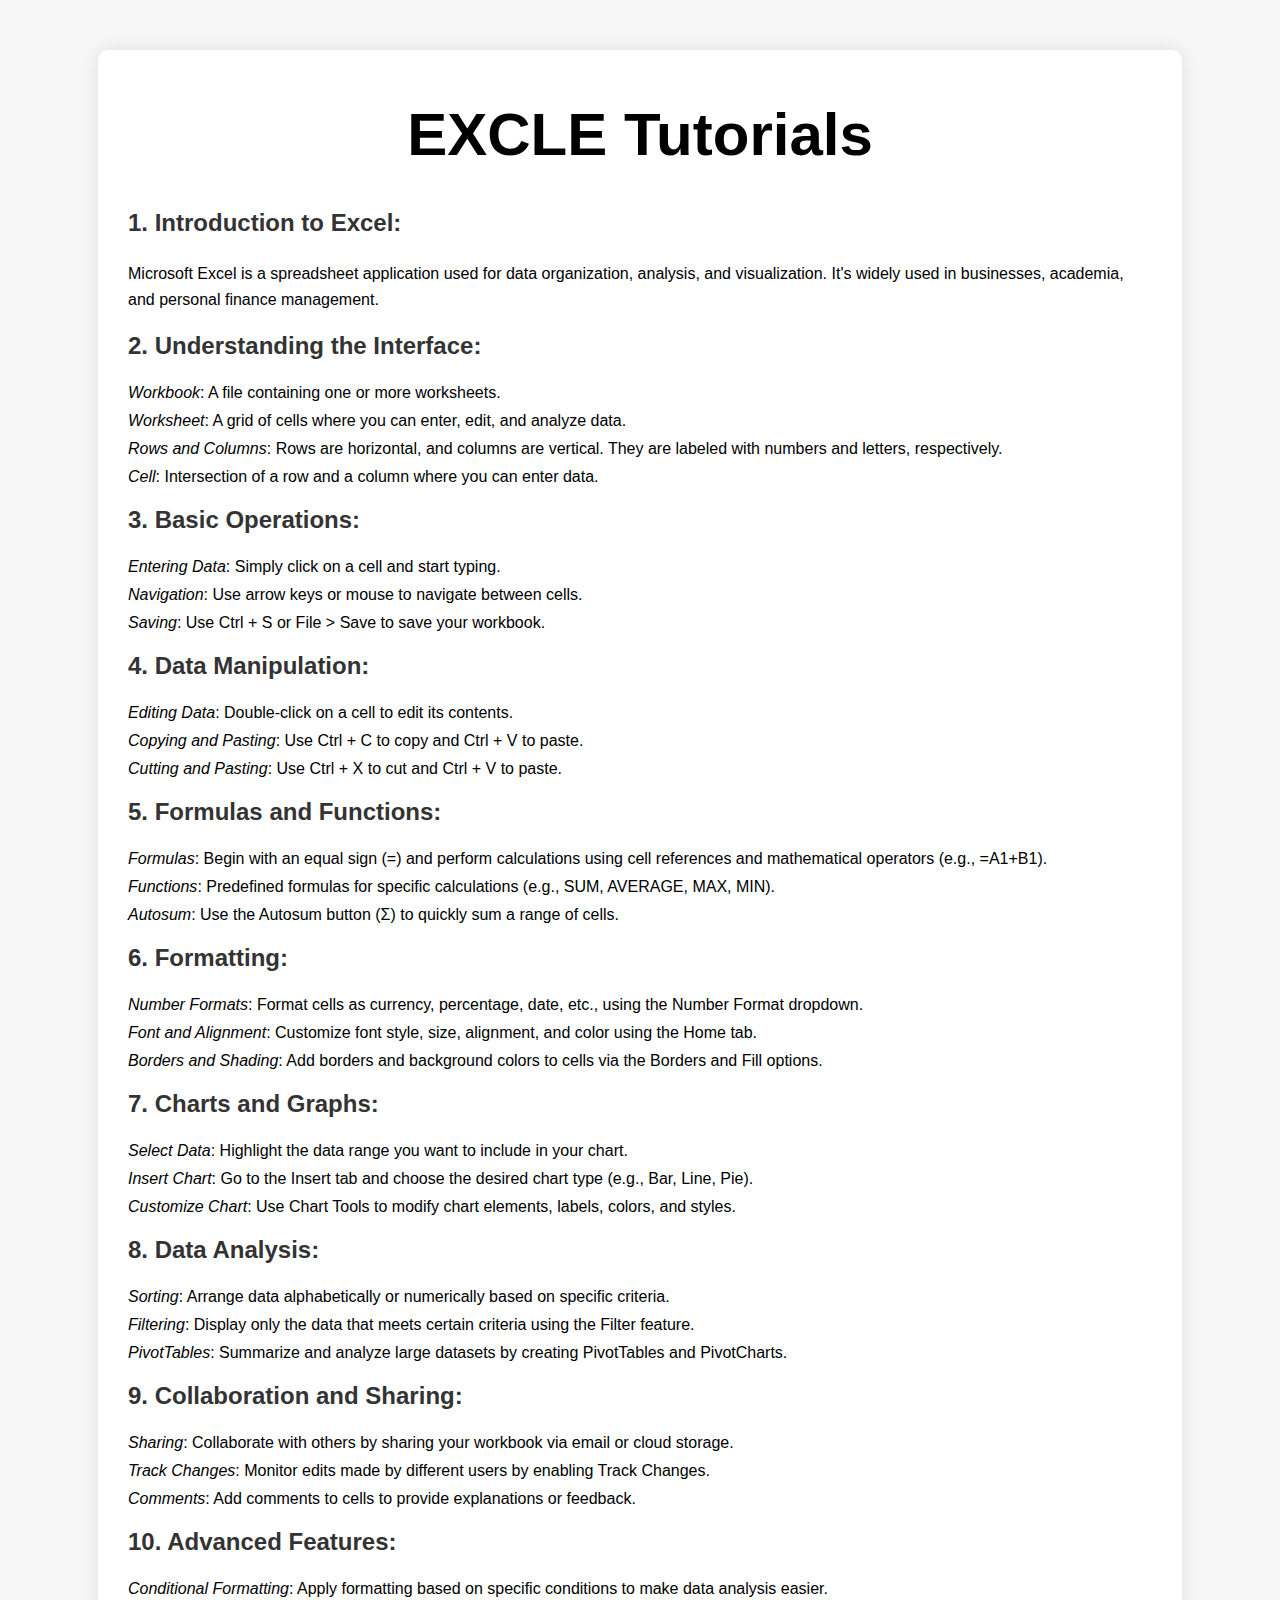
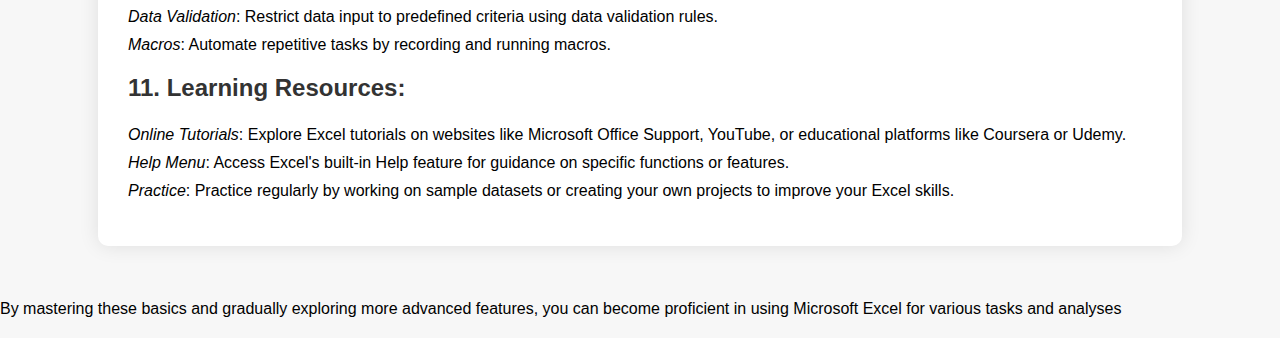
==== index.html @ 41c1108b "tutorial" ====
<!DOCTYPE html>
<html lang="en">

<head>
    <meta charset="UTF-8">
    <meta name="viewport" content="width=device-width, initial-scale=1.0">
    <title>Introduction to Excel</title>
    <link rel="stylesheet" href="styles.css">
</head>

<body>

    <div class="container">
        <h1>EXCLE Tutorials</h1>


        <h3>1. Introduction to Excel:</h3>
        <p>Microsoft Excel is a spreadsheet application used for data organization, analysis, and visualization. It's
            widely used in businesses, academia, and personal finance management.</p>

        <h3>2. Understanding the Interface:</h3>
        <ul>
            <li><em>Workbook</em>: A file containing one or more worksheets.</li>
            <li><em>Worksheet</em>: A grid of cells where you can enter, edit, and analyze data.</li>
            <li><em>Rows and Columns</em>: Rows are horizontal, and columns are vertical. They are labeled with numbers
                and letters, respectively.</li>
            <li><em>Cell</em>: Intersection of a row and a column where you can enter data.</li>
        </ul>

        <h3>3. Basic Operations:</h3>
        <ul>
            <li><em>Entering Data</em>: Simply click on a cell and start typing.</li>
            <li><em>Navigation</em>: Use arrow keys or mouse to navigate between cells.</li>
            <li><em>Saving</em>: Use Ctrl + S or File &gt; Save to save your workbook.</li>
        </ul>

        <h3>4. Data Manipulation:</h3>
        <ul>
            <li><em>Editing Data</em>: Double-click on a cell to edit its contents.</li>
            <li><em>Copying and Pasting</em>: Use Ctrl + C to copy and Ctrl + V to paste.</li>
            <li><em>Cutting and Pasting</em>: Use Ctrl + X to cut and Ctrl + V to paste.</li>
        </ul>

        <h3>5. Formulas and Functions:</h3>
        <ul>
            <li><em>Formulas</em>: Begin with an equal sign (=) and perform calculations using cell references and
                mathematical operators (e.g., =A1+B1).</li>
            <li><em>Functions</em>: Predefined formulas for specific calculations (e.g., SUM, AVERAGE, MAX, MIN).</li>
            <li><em>Autosum</em>: Use the Autosum button (Σ) to quickly sum a range of cells.</li>
        </ul>

        <h3>6. Formatting:</h3>
        <ul>
            <li><em>Number Formats</em>: Format cells as currency, percentage, date, etc., using the Number Format
                dropdown.</li>
            <li><em>Font and Alignment</em>: Customize font style, size, alignment, and color using the Home tab.</li>
            <li><em>Borders and Shading</em>: Add borders and background colors to cells via the Borders and Fill
                options.</li>
        </ul>

        <h3>7. Charts and Graphs:</h3>
        <ul>
            <li><em>Select Data</em>: Highlight the data range you want to include in your chart.</li>
            <li><em>Insert Chart</em>: Go to the Insert tab and choose the desired chart type (e.g., Bar, Line, Pie).
            </li>
            <li><em>Customize Chart</em>: Use Chart Tools to modify chart elements, labels, colors, and styles.</li>
        </ul>

        <h3>8. Data Analysis:</h3>
        <ul>
            <li><em>Sorting</em>: Arrange data alphabetically or numerically based on specific criteria.</li>
            <li><em>Filtering</em>: Display only the data that meets certain criteria using the Filter feature.</li>
            <li><em>PivotTables</em>: Summarize and analyze large datasets by creating PivotTables and PivotCharts.</li>
        </ul>

        <h3>9. Collaboration and Sharing:</h3>
        <ul>
            <li><em>Sharing</em>: Collaborate with others by sharing your workbook via email or cloud storage.</li>
            <li><em>Track Changes</em>: Monitor edits made by different users by enabling Track Changes.</li>
            <li><em>Comments</em>: Add comments to cells to provide explanations or feedback.</li>
        </ul>

        <h3>10. Advanced Features:</h3>
        <ul>
            <li><em>Conditional Formatting</em>: Apply formatting based on specific conditions to make data analysis
                easier.</li>
            <li><em>Data Validation</em>: Restrict data input to predefined criteria using data validation rules.</li>
            <li><em>Macros</em>: Automate repetitive tasks by recording and running macros.</li>
        </ul>

        <h3>11. Learning Resources:</h3>
        <ul>
            <li><em>Online Tutorials</em>: Explore Excel tutorials on websites like Microsoft Office Support, YouTube,
                or educational platforms like Coursera or Udemy.</li>
            <li><em>Help Menu</em>: Access Excel's built-in Help feature for guidance on specific functions or features.
            </li>
            <li><em>Practice</em>: Practice regularly by working on sample datasets or creating your own projects to
                improve your Excel skills.</li>
        </ul>
    </div>


    <p>By mastering these basics and gradually exploring more advanced features, you can become proficient in using
        Microsoft Excel for various tasks and analyses</p>

</body>

</html>
---- styles.css ----
body {
    margin: 0;
    padding: 0;
    font-family: 'Segoe UI', Tahoma, Geneva, Verdana, sans-serif;
    background-color: #f7f7f7; /* Light background color */
  }
  
  .container {
    width: 80%;
    margin: 50px auto; /* Center the container vertically and horizontally */
    padding: 30px;
    background-color: #fff; /* White background color */
    border-radius: 10px; /* Rounded corners */
    box-shadow: 0 0 20px rgba(0, 0, 0, 0.1); /* Soft shadow */
  }
  
  h1{
    color: #000000;
    font-size: 60px; /* Larger font size for headings */
    margin-top: 20px;
    text-align: center;
  }
  h3 {
    color: #333;
    font-size: 24px; /* Larger font size for headings */
    margin-top: 20px;
  }
  
  ul {
    list-style-type: none;
    padding: 0;
  }
  
  li {
    margin-bottom: 10px;
  }
  
  em {
    font-style: italic;
  }
  
  p {
    margin-top: 20px;
    font-size: 16px; /* Normal font size for paragraphs */
    line-height: 1.6; /* Improved readability with increased line height */
  }
  
  /* Responsive design */
  @media (max-width: 768px) {
    .container {
      width: 90%; /* Adjusted width for smaller screens */
    }
  }
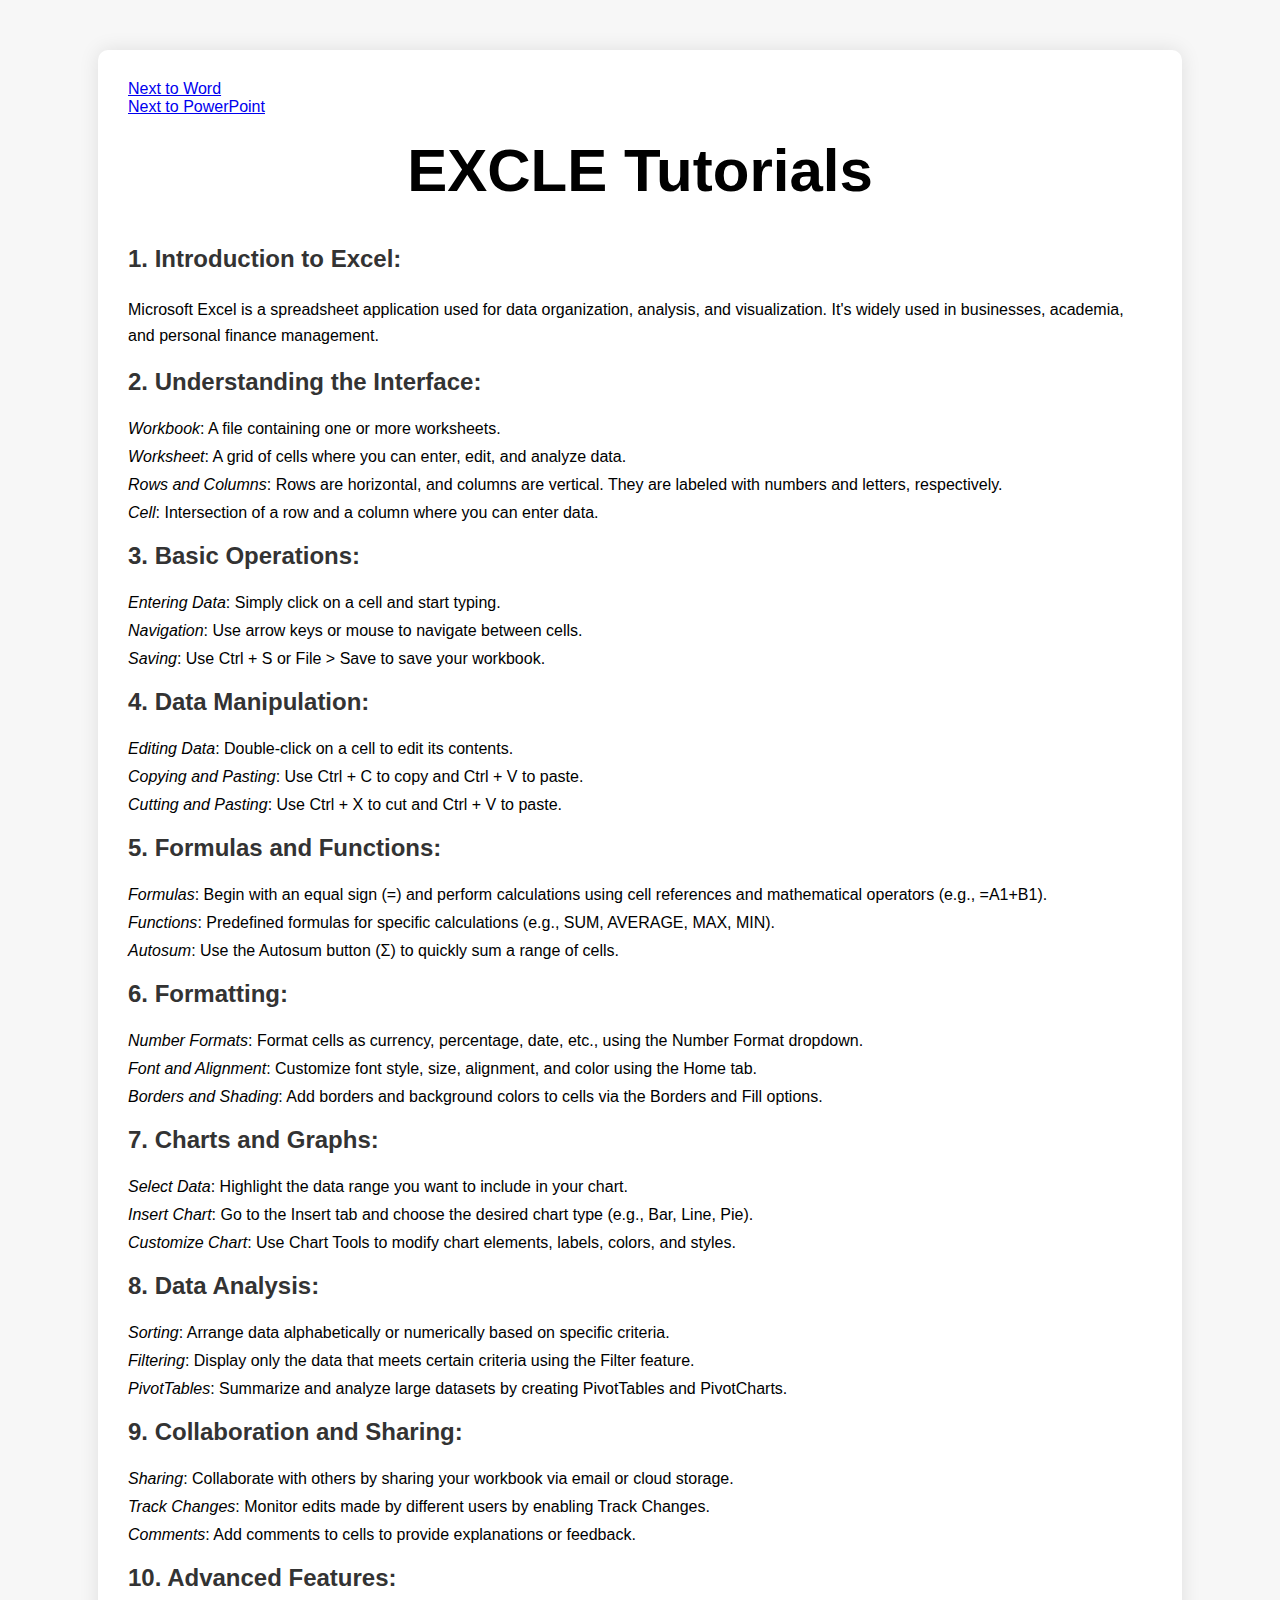
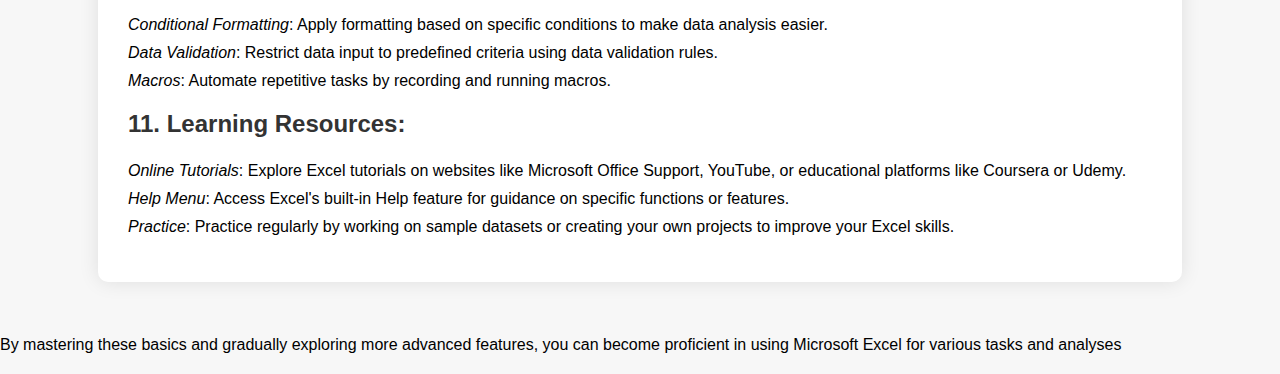
==== commit 76f789bb: "tutorial" ====
--- a/index.html
+++ b/index.html
@@ -7,10 +7,13 @@
     <title>Introduction to Excel</title>
     <link rel="stylesheet" href="styles.css">
 </head>
-
 <body>
 
     <div class="container">
+        <a href="index2.html"> Next to Word</a><br>
+        <a href="index3.html"> Next to PowerPoint</a>
+
+
         <h1>EXCLE Tutorials</h1>
 
 
